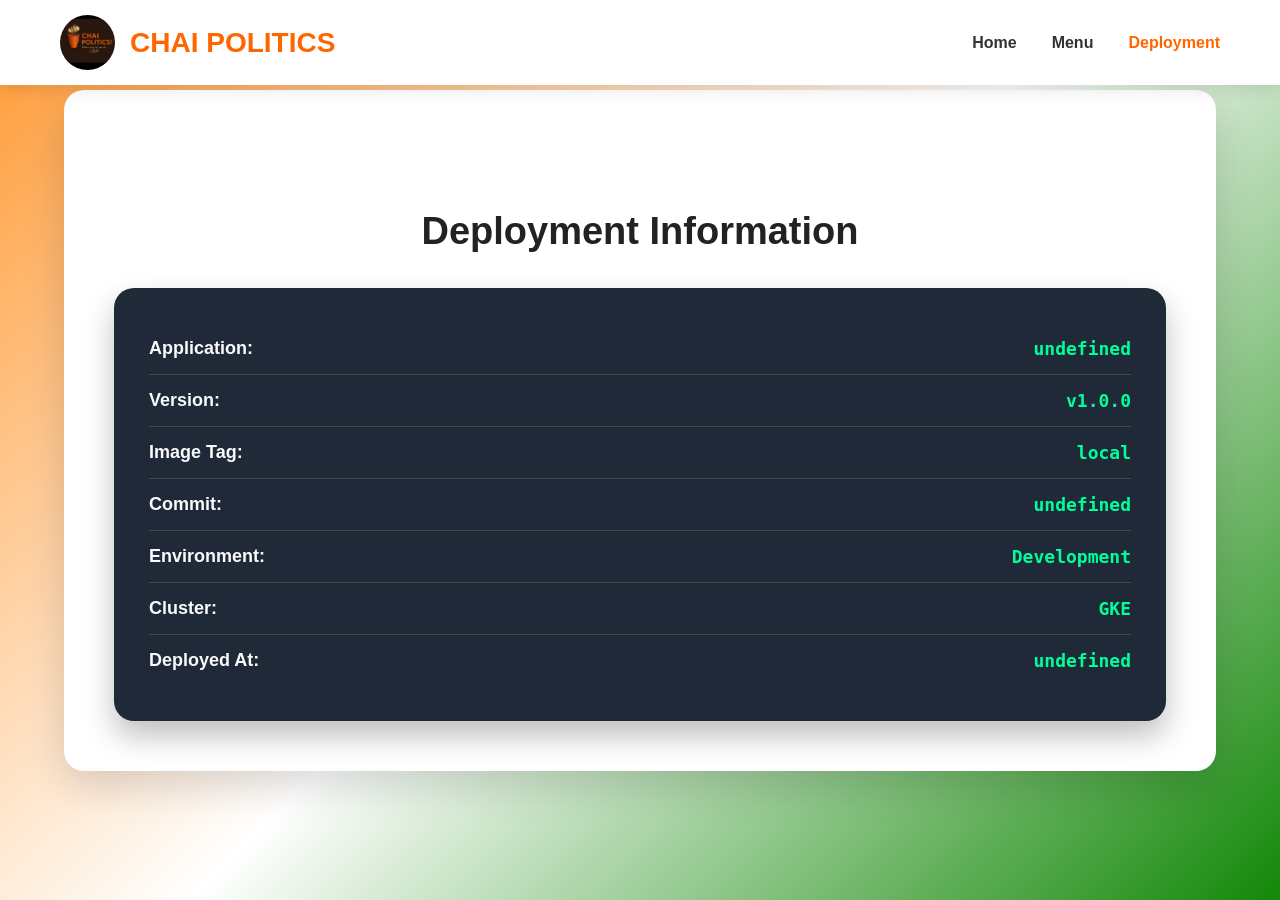
==== frontend/deployment.html @ 380ecd1a "rename fronted code" ====
<!DOCTYPE html>
<html lang="en">

<head>

    <meta charset="UTF-8">
    <meta name="viewport" content="width=device-width, initial-scale=1.0">

    <title>Deployment Details</title>

    <link rel="stylesheet" href="css/style.css">

</head>

<body>

    <!-- =========================
            NAVBAR
    ========================== -->

    <nav>

        <div class="logo">

            <img src="images/logo.jpeg" alt="Chai Politics Logo">

            <span>CHAI POLITICS</span>

        </div>

        <ul>

            <li><a href="index.html">Home</a></li>
            <li><a href="menu.html">Menu</a></li>
            <li><a href="deployment.html" style="color:#ff6600;">Deployment</a></li>

        </ul>

    </nav>

    <!-- =========================
        DEPLOYMENT INFORMATION
    ========================== -->

    <div class="container">

        <section class="deployment-info">

            <h2>Deployment Information</h2>

            <div class="deploy-card">

                <p><strong>Application:</strong> <span id="app"></span></p>

                <p><strong>Version:</strong> <span id="version"></span></p>

                <p><strong>Image Tag:</strong> <span id="imageTag"></span></p>

                <p><strong>Commit:</strong> <span id="commit"></span></p>

                <p><strong>Environment:</strong> <span id="environment"></span></p>

                <p><strong>Cluster:</strong> <span id="cluster"></span></p>

                <p><strong>Deployed At:</strong> <span id="deployedAt"></span></p>

            </div>

        </section>

    </div>

    <!-- =========================
        LOAD VERSION.JSON
    ========================== -->

    <script>

        fetch("version.json")
            .then(response => response.json())
            .then(data => {

                document.getElementById("app").innerText = data.application;
                document.getElementById("version").innerText = data.version;
                document.getElementById("imageTag").innerText = data.imageTag;
                document.getElementById("commit").innerText = data.commit;
                document.getElementById("environment").innerText = data.environment;
                document.getElementById("cluster").innerText = data.cluster;
                document.getElementById("deployedAt").innerText = data.deployedAt;

            })
            .catch(error => {

                console.error("Unable to load version.json", error);

            });

    </script>

</body>

</html>
---- frontend/css/style.css ----
*{
    margin:0;
    padding:0;
    box-sizing:border-box;
    font-family:Arial, Helvetica, sans-serif;
}

body{
    background:linear-gradient(135deg,#FF9933,#ffffff,#138808);
    min-height:100vh;
    padding-top:90px;
}

/* ==========================
        NAVBAR
========================== */

nav{
    position:fixed;
    top:0;
    left:0;
    width:100%;
    background:#ffffff;
    display:flex;
    justify-content:space-between;
    align-items:center;
    padding:15px 60px;
    box-shadow:0 5px 15px rgba(0,0,0,.1);
    z-index:1000;
}

.logo{
    display:flex;
    align-items:center;
    font-size:28px;
    font-weight:bold;
    color:#ff6600;
}

.logo img{
    width:55px;
    height:55px;
    border-radius:50%;
    object-fit:cover;
    margin-right:15px;
}

nav ul{
    display:flex;
    list-style:none;
}

nav ul li{
    margin-left:35px;
}

nav ul li a{
    text-decoration:none;
    color:#333;
    font-weight:bold;
    transition:.3s;
}

nav ul li a:hover{
    color:#ff6600;
}

/* ==========================
        MAIN CONTAINER
========================== */

.container{
    width:90%;
    max-width:1200px;
    margin:auto;
    background:#ffffff;
    border-radius:20px;
    padding:50px;
    box-shadow:0 15px 40px rgba(0,0,0,.15);
}

/* ==========================
        HERO
========================== */

.hero{
    text-align:center;
    padding:20px;
}

.hero-logo{
    width:160px;
    height:160px;
    border-radius:50%;
    object-fit:cover;
    border:5px solid #ff6600;
}

.hero h1{
    margin-top:25px;
    font-size:52px;
    color:#222;
}

.hero p{
    margin-top:15px;
    font-size:22px;
    color:#666;
}

.btn{
    display:inline-block;
    margin-top:30px;
    padding:15px 35px;
    background:#ff6600;
    color:white;
    text-decoration:none;
    border-radius:40px;
    font-size:18px;
    transition:.3s;
}

.btn:hover{
    background:#e45a00;
}

/* ==========================
        MENU
========================== */

.menu-section{
    margin-top:60px;
}

.menu-section h2{
    text-align:center;
    font-size:38px;
    margin-bottom:40px;
}

.cards{
    display:grid;
    grid-template-columns:repeat(auto-fit,minmax(250px,1fr));
    gap:25px;
}

.card{
    background:#fafafa;
    padding:30px;
    border-radius:18px;
    text-align:center;
    transition:.3s;
    box-shadow:0 5px 15px rgba(0,0,0,.08);
}

.card:hover{
    transform:translateY(-10px);
    box-shadow:0 15px 30px rgba(0,0,0,.15);
}

.emoji{
    font-size:50px;
}

.card h3{
    margin-top:15px;
    font-size:28px;
}

.card p{
    margin-top:10px;
    color:#666;
}

.card span{
    display:block;
    margin-top:18px;
    font-size:22px;
    color:#ff6600;
    font-weight:bold;
}

/* ==========================
        DEVOPS SECTION
========================== */

.devops{
    margin-top:70px;
}

.devops h2{
    text-align:center;
    margin-bottom:35px;
    font-size:38px;
}

.info{
    display:grid;
    grid-template-columns:repeat(auto-fit,minmax(250px,1fr));
    gap:25px;
}

.box{
    background:#222;
    color:white;
    padding:30px;
    text-align:center;
    border-radius:15px;
    transition:.3s;
}

.box:hover{
    background:#ff6600;
    transform:translateY(-8px);
}

.box h3{
    margin-bottom:15px;
}

/* ==========================
        FOOTER
========================== */

footer{
    margin-top:60px;
    text-align:center;
    color:#666;
    font-size:18px;
    padding-bottom:20px;
}

/* ==========================
        RESPONSIVE
========================== */

@media(max-width:768px){

    nav{
        flex-direction:column;
        padding:20px;
    }

    nav ul{
        margin-top:15px;
    }

    nav ul li{
        margin:0 10px;
    }

    .hero h1{
        font-size:38px;
    }

    .hero p{
        font-size:18px;
    }

    .container{
        padding:30px;
    }
}

/* ==========================
      DEPLOYMENT INFO
========================== */

.deployment-info{
    margin-top:70px;
}

.deployment-info h2{
    text-align:center;
    font-size:38px;
    margin-bottom:35px;
    color:#222;
}

.deploy-card{

    background:#1f2937;

    color:white;

    border-radius:20px;

    padding:35px;

    box-shadow:0 15px 30px rgba(0,0,0,.25);

}

.deploy-card p{

    display:flex;

    justify-content:space-between;

    align-items:center;

    padding:15px 0;

    border-bottom:1px solid rgba(255,255,255,.15);

    font-size:18px;

}

.deploy-card p:last-child{

    border-bottom:none;

}

.deploy-card span{

    color:#00ff99;

    font-weight:bold;

    font-family:monospace;

    word-break:break-word;

}

.deploy-card strong{

    color:#f8fafc;

}
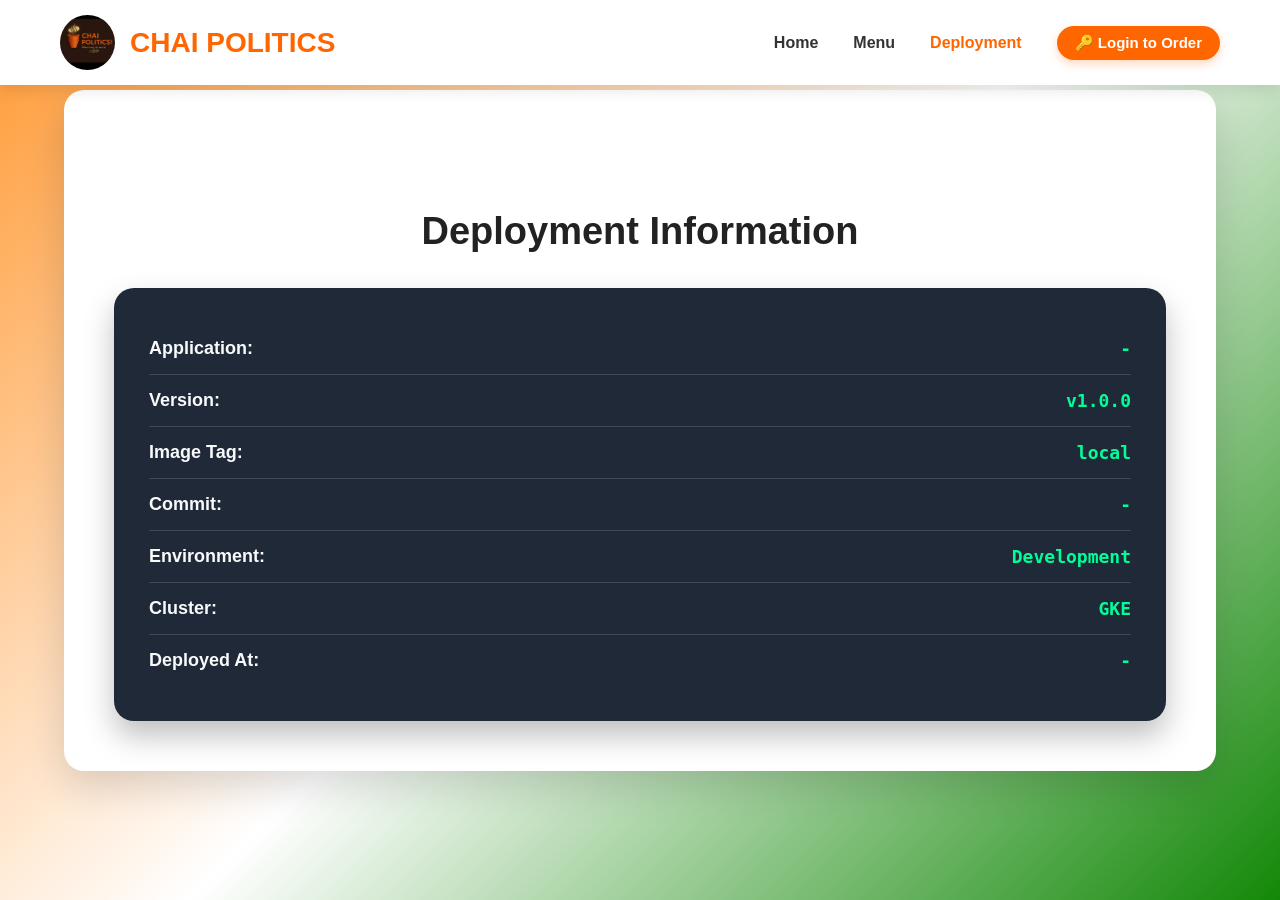
==== commit 9a5beab6: "added user authentication via name & phone number" ====
--- a/frontend/deployment.html
+++ b/frontend/deployment.html
@@ -2,14 +2,10 @@
 <html lang="en">
 
 <head>
-
     <meta charset="UTF-8">
     <meta name="viewport" content="width=device-width, initial-scale=1.0">
-
-    <title>Deployment Details</title>
-
+    <title>Deployment Details - Chai Politics</title>
     <link rel="stylesheet" href="css/style.css">
-
 </head>
 
 <body>
@@ -19,23 +15,16 @@
     ========================== -->
 
     <nav>
-
         <div class="logo">
-
             <img src="images/logo.jpeg" alt="Chai Politics Logo">
-
             <span>CHAI POLITICS</span>
-
         </div>
 
         <ul>
-
             <li><a href="index.html">Home</a></li>
             <li><a href="menu.html">Menu</a></li>
             <li><a href="deployment.html" style="color:#ff6600;">Deployment</a></li>
-
         </ul>
-
     </nav>
 
     <!-- =========================
@@ -43,60 +32,92 @@
     ========================== -->
 
     <div class="container">
-
         <section class="deployment-info">
-
             <h2>Deployment Information</h2>
 
             <div class="deploy-card">
+                <p><strong>Application:</strong> <span id="app">Loading...</span></p>
+                <p><strong>Version:</strong> <span id="version">Loading...</span></p>
+                <p><strong>Image Tag:</strong> <span id="imageTag">Loading...</span></p>
+                <p><strong>Commit:</strong> <span id="commit">Loading...</span></p>
+                <p><strong>Environment:</strong> <span id="environment">Loading...</span></p>
+                <p><strong>Cluster:</strong> <span id="cluster">Loading...</span></p>
+                <p><strong>Deployed At:</strong> <span id="deployedAt">Loading...</span></p>
+            </div>
+        </section>
+    </div>
 
-                <p><strong>Application:</strong> <span id="app"></span></p>
+    <!-- =========================
+            LOGIN MODAL
+    ========================== -->
+    <div id="loginModal" class="modal-overlay" style="display: none;">
+        <div class="modal-content">
+            <div class="modal-header">
+                <h3>🔑 Login / Register</h3>
+                <button class="close-btn" onclick="closeLoginModal()">✕</button>
+            </div>
+            <div class="modal-body" style="padding: 15px 0;">
+                <form onsubmit="handleLogin(event)">
+                    <div style="margin-bottom: 15px;">
+                        <label style="display:block; margin-bottom:5px; font-weight:bold;">Name</label>
+                        <input type="text" id="loginName" required placeholder="Enter your name" style="width:100%; padding:10px; border-radius:6px; border:1px solid #ccc;">
+                    </div>
+                    <div style="margin-bottom: 15px;">
+                        <label style="display:block; margin-bottom:5px; font-weight:bold;">Phone Number</label>
+                        <input type="tel" id="loginPhone" required placeholder="Enter phone number" style="width:100%; padding:10px; border-radius:6px; border:1px solid #ccc;">
+                    </div>
+                    <button type="submit" class="checkout-btn">Login to Continue</button>
+                </form>
+            </div>
+        </div>
+    </div>
 
-                <p><strong>Version:</strong> <span id="version"></span></p>
-
-                <p><strong>Image Tag:</strong> <span id="imageTag"></span></p>
-
-                <p><strong>Commit:</strong> <span id="commit"></span></p>
-
-                <p><strong>Environment:</strong> <span id="environment"></span></p>
-
-                <p><strong>Cluster:</strong> <span id="cluster"></span></p>
-
-                <p><strong>Deployed At:</strong> <span id="deployedAt"></span></p>
-
+    <!-- =========================
+            CART MODAL
+    ========================== -->
+    <div id="cartModal" class="modal-overlay" style="display: none;">
+        <div class="modal-content">
+            <div class="modal-header">
+                <h3>🛍️ Your Cart Items</h3>
+                <button class="close-btn" onclick="closeCartModal()">✕</button>
             </div>
-
-        </section>
-
+            <div class="modal-body">
+                <ul id="cartItemsList" class="cart-item-list">
+                    <!-- Dynamic Cart Rows Rendered Here -->
+                </ul>
+            </div>
+            <div class="modal-footer">
+                <div class="total-section">
+                    <span>Grand Total:</span>
+                    <span id="cartTotalAmount">₹0.00</span>
+                </div>
+                <button class="checkout-btn" onclick="alert('Order Placed Successfully!')">Confirm Order 🚀</button>
+            </div>
+        </div>
     </div>
 
     <!-- =========================
         LOAD VERSION.JSON
     ========================== -->
-
     <script>
-
         fetch("version.json")
             .then(response => response.json())
             .then(data => {
-
-                document.getElementById("app").innerText = data.application;
-                document.getElementById("version").innerText = data.version;
-                document.getElementById("imageTag").innerText = data.imageTag;
-                document.getElementById("commit").innerText = data.commit;
-                document.getElementById("environment").innerText = data.environment;
-                document.getElementById("cluster").innerText = data.cluster;
-                document.getElementById("deployedAt").innerText = data.deployedAt;
-
+                document.getElementById("app").innerText = data.application || "-";
+                document.getElementById("version").innerText = data.version || "-";
+                document.getElementById("imageTag").innerText = data.imageTag || "-";
+                document.getElementById("commit").innerText = data.commit || "-";
+                document.getElementById("environment").innerText = data.environment || "-";
+                document.getElementById("cluster").innerText = data.cluster || "-";
+                document.getElementById("deployedAt").innerText = data.deployedAt || "-";
             })
             .catch(error => {
-
                 console.error("Unable to load version.json", error);
-
             });
-
     </script>
 
+    <!-- Global JS App Script -->
+    <script src="js/app.js"></script>
 </body>
 
 </html>
--- a/frontend/css/style.css
+++ b/frontend/css/style.css
@@ -47,6 +47,7 @@
 
 nav ul{
     display:flex;
+    align-items:center;
     list-style:none;
 }
 
@@ -219,6 +220,207 @@
 }
 
 /* ==========================
+      DEPLOYMENT INFO
+========================== */
+
+.deployment-info{
+    margin-top:70px;
+}
+
+.deployment-info h2{
+    text-align:center;
+    font-size:38px;
+    margin-bottom:35px;
+    color:#222;
+}
+
+.deploy-card{
+    background:#1f2937;
+    color:white;
+    border-radius:20px;
+    padding:35px;
+    box-shadow:0 15px 30px rgba(0,0,0,.25);
+}
+
+.deploy-card p{
+    display:flex;
+    justify-content:space-between;
+    align-items:center;
+    padding:15px 0;
+    border-bottom:1px solid rgba(255,255,255,.15);
+    font-size:18px;
+}
+
+.deploy-card p:last-child{
+    border-bottom:none;
+}
+
+.deploy-card span{
+    color:#00ff99;
+    font-weight:bold;
+    font-family:monospace;
+    word-break:break-word;
+}
+
+.deploy-card strong{
+    color:#f8fafc;
+}
+
+/* ==========================
+        CART & MODAL
+========================== */
+
+.cart-nav-btn {
+    background: #ff6600;
+    color: #ffffff;
+    border: none;
+    padding: 8px 18px;
+    font-size: 15px;
+    font-weight: bold;
+    border-radius: 30px;
+    cursor: pointer;
+    display: inline-flex;
+    align-items: center;
+    gap: 8px;
+    transition: all .3s ease;
+    box-shadow: 0 4px 10px rgba(255, 102, 0, 0.25);
+}
+
+.cart-nav-btn:hover {
+    background: #e45a00;
+    transform: translateY(-2px);
+    box-shadow: 0 6px 15px rgba(255, 102, 0, 0.4);
+}
+
+.cart-badge {
+    background: #222222;
+    color: #ffffff;
+    font-size: 12px;
+    border-radius: 50%;
+    padding: 2px 8px;
+    font-weight: bold;
+}
+
+.modal-overlay {
+    position: fixed;
+    top: 0;
+    left: 0;
+    width: 100vw;
+    height: 100vh;
+    background: rgba(0, 0, 0, 0.65);
+    backdrop-filter: blur(4px);
+    display: flex;
+    justify-content: center;
+    align-items: center;
+    z-index: 9999;
+}
+
+.modal-content {
+    background: #ffffff;
+    width: 90%;
+    max-width: 480px;
+    border-radius: 20px;
+    padding: 30px;
+    box-shadow: 0 20px 40px rgba(0, 0, 0, 0.3);
+    animation: modalSlide 0.3s ease-out;
+}
+
+@keyframes modalSlide {
+    from {
+        opacity: 0;
+        transform: translateY(-20px);
+    }
+    to {
+        opacity: 1;
+        transform: translateY(0);
+    }
+}
+
+.modal-header {
+    display: flex;
+    justify-content: space-between;
+    align-items: center;
+    border-bottom: 2px solid #f0f0f0;
+    padding-bottom: 15px;
+}
+
+.modal-header h3 {
+    margin: 0;
+    font-size: 24px;
+    color: #222222;
+}
+
+.close-btn {
+    background: none;
+    border: none;
+    font-size: 22px;
+    cursor: pointer;
+    color: #888888;
+    transition: color .2s;
+}
+
+.close-btn:hover {
+    color: #ff6600;
+}
+
+.cart-item-list {
+    list-style: none;
+    padding: 0;
+    margin: 20px 0;
+    max-height: 260px;
+    overflow-y: auto;
+}
+
+.cart-item-row {
+    display: flex;
+    justify-content: space-between;
+    align-items: center;
+    padding: 12px 0;
+    border-bottom: 1px dashed #e0e0e0;
+}
+
+.cart-item-row:last-child {
+    border-bottom: none;
+}
+
+.modal-footer {
+    border-top: 2px solid #f0f0f0;
+    padding-top: 20px;
+    margin-top: 10px;
+}
+
+.total-section {
+    display: flex;
+    justify-content: space-between;
+    font-size: 20px;
+    font-weight: bold;
+    margin-bottom: 20px;
+    color: #222222;
+}
+
+.total-section #cartTotalAmount {
+    color: #ff6600;
+}
+
+.checkout-btn {
+    width: 100%;
+    background: #138808;
+    color: #ffffff;
+    padding: 14px;
+    border: none;
+    border-radius: 30px;
+    font-size: 18px;
+    font-weight: bold;
+    cursor: pointer;
+    transition: background .3s, transform .2s;
+}
+
+.checkout-btn:hover {
+    background: #0f6c06;
+    transform: translateY(-2px);
+}
+
+/* ==========================
         FOOTER
 ========================== */
 
@@ -243,10 +445,12 @@
 
     nav ul{
         margin-top:15px;
+        flex-wrap: wrap;
+        justify-content: center;
     }
 
     nav ul li{
-        margin:0 10px;
+        margin:10px 10px;
     }
 
     .hero h1{
@@ -260,73 +464,4 @@
     .container{
         padding:30px;
     }
-}
-
-/* ==========================
-      DEPLOYMENT INFO
-========================== */
-
-.deployment-info{
-    margin-top:70px;
-}
-
-.deployment-info h2{
-    text-align:center;
-    font-size:38px;
-    margin-bottom:35px;
-    color:#222;
-}
-
-.deploy-card{
-
-    background:#1f2937;
-
-    color:white;
-
-    border-radius:20px;
-
-    padding:35px;
-
-    box-shadow:0 15px 30px rgba(0,0,0,.25);
-
-}
-
-.deploy-card p{
-
-    display:flex;
-
-    justify-content:space-between;
-
-    align-items:center;
-
-    padding:15px 0;
-
-    border-bottom:1px solid rgba(255,255,255,.15);
-
-    font-size:18px;
-
-}
-
-.deploy-card p:last-child{
-
-    border-bottom:none;
-
-}
-
-.deploy-card span{
-
-    color:#00ff99;
-
-    font-weight:bold;
-
-    font-family:monospace;
-
-    word-break:break-word;
-
-}
-
-.deploy-card strong{
-
-    color:#f8fafc;
-
 }
